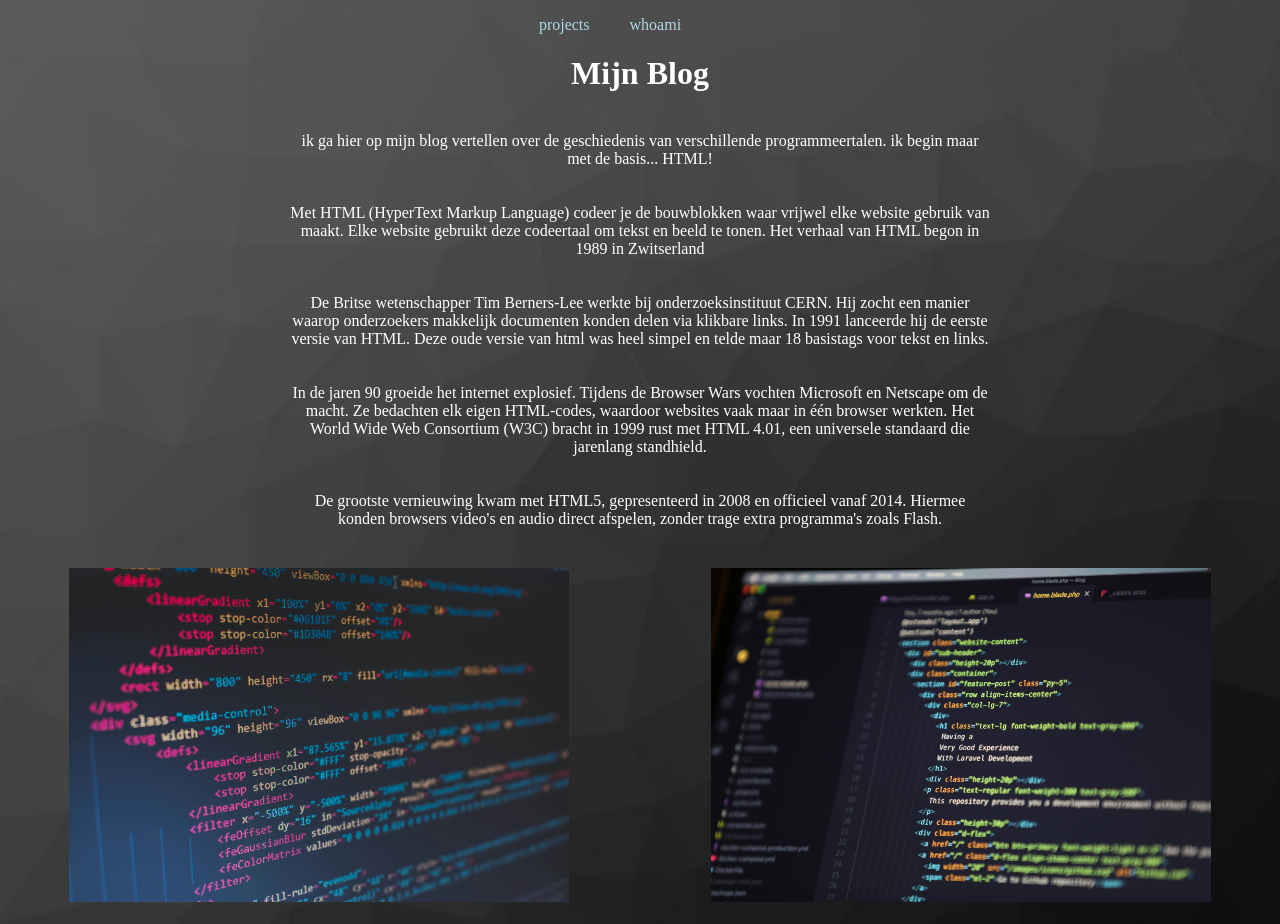
==== blog.html @ 873aadfd "Publish portfolio" ====
<!doctype html>
<html lang="nl">
<head>
    <meta charset="UTF-8">
    <meta name="viewport" content="width=device-width, initial-scale=1">
    <title>Mijn Blog</title>
    <link rel="stylesheet" href="styles.css">
    <link href="https://fonts.googleapis.com/css2?family=Merriweather:ital,opsz,wght@0,18..144,300..900;1,18..144,300..900&display=swap" rel="stylesheet">

</head>
    <body>
        <div class="dropdown">
        <ul class="dropdown-content">
            <li><a href="projects.html">projects</a></li>
            <li><a href="whoami.html">whoami</a></li>
        </ul>
        </div>
        <h1 class="h1">Mijn Blog</h1>
        <p class="blogtekst">
ik ga hier op mijn blog vertellen over de geschiedenis van verschillende programmeertalen. ik begin maar met de basis... HTML! <br><br><br>

Met HTML (HyperText Markup Language) codeer je de bouwblokken waar vrijwel elke website gebruik van maakt. Elke website gebruikt deze codeertaal om tekst en beeld te tonen. Het verhaal van HTML begon in 1989 in Zwitserland<br><br><br>

De Britse wetenschapper Tim Berners-Lee werkte bij onderzoeksinstituut CERN. Hij zocht een manier waarop onderzoekers makkelijk documenten konden delen via klikbare links. In 1991 lanceerde hij de eerste versie van HTML. Deze oude versie van html was heel simpel en telde maar 18 basistags voor tekst en links.<br><br><br>

In de jaren 90 groeide het internet explosief. Tijdens de Browser Wars vochten Microsoft en Netscape om de macht. Ze bedachten elk eigen HTML-codes, waardoor websites vaak maar in één browser werkten. Het World Wide Web Consortium (W3C) bracht in 1999 rust met HTML 4.01, een universele standaard die jarenlang standhield.<br><br><br>

De grootste vernieuwing kwam met HTML5, gepresenteerd in 2008 en officieel vanaf 2014. Hiermee konden browsers video's en audio direct afspelen, zonder trage extra programma's zoals Flash.</p>

    <div class="afbeeldingen-blog"> 
        <img src="florian-olivo-4hbJ-eymZ1o-unsplash.jpg" alt="code van html" class="afbeelding-html1"> <img src="mohammad-rahmani-oXlXu2qukGE-unsplash.jpg" alt="code van html" class="afbeelding-html2">
    </div>
    </body>
</html>
---- styles.css ----
.dropdown ul{
display: flex;
justify-content: center;
padding-right: 100px;
list-style: none;
gap: 40px;
color: lightblue;
}

.dropdown a{
display: inline-block;
text-decoration: none;
color: lightblue;
transition: color 0.3s ease;
}

.dropdown a:hover{
    color: #4adb07
}

body{
    background-image: url('black-trianglify.jpg');
    min-height: 100vh;
    background-size: cover;
    background-position: center;
    background-repeat: no-repeat;
    font-family: "Press Start 2P"
}

p{
    text-align: center;
}

.whoamitxt{
    color: white;
    max-width: 900px;
    margin: 40px auto;
    padding: 0 25px;
    line-height: 1.8;
}

.afbeeldingen-whoami{
    display: flex;
    justify-content: center;
}

.afbeeldingen-blog{
    display: flex;
    gap:20px;
    justify-content: center;
}

.afbeelding-html1{
    width: 500px;
    margin: auto;
}

.afbeelding-html2{
    width: 500px;
    margin: auto;
}

.afbeelding-html{
    display: block;
    width: 250px;
    margin: 20px auto 0;
    height: 250px;
}

.blogtekst{
    max-width: 700px;
    margin: 40px auto;
    padding: 0 25px;
    color:white;
}

.h1{
    text-align: center;
    color:white
}

li {
    list-style: none;
    text-align: center;
}

.hotelsimclick{
    width: 300px;
    display: block;
    margin: 20px auto 0;
    display: inline-block;
    padding: 0;
    transition: transform 0.2s ease;
}

.fototext a:hover .hotelsimclick,
.fototext a:focus .hotelsimclick {
    transform: scale(1.05);
}

.fototext a {
    display: inline-block;
    text-decoration: none;
}

.hover_tekst{
    display: block;
    text-decoration: none;
    list-style: none;
    opacity: 0;
    transform: translateY(-10px);
    transition: opacity 0.3s ease;
    text-align: center;
    margin-top: 10px;
    color: white;
}

.fototext a:hover .hover_tekst,
.fototext a:focus .hover_tekst {
    opacity: 1;
    transform: translateY(0px);
}

.fototext a,
.fototext a:visited,
.fototext a:hover {
    text-decoration: none;
}
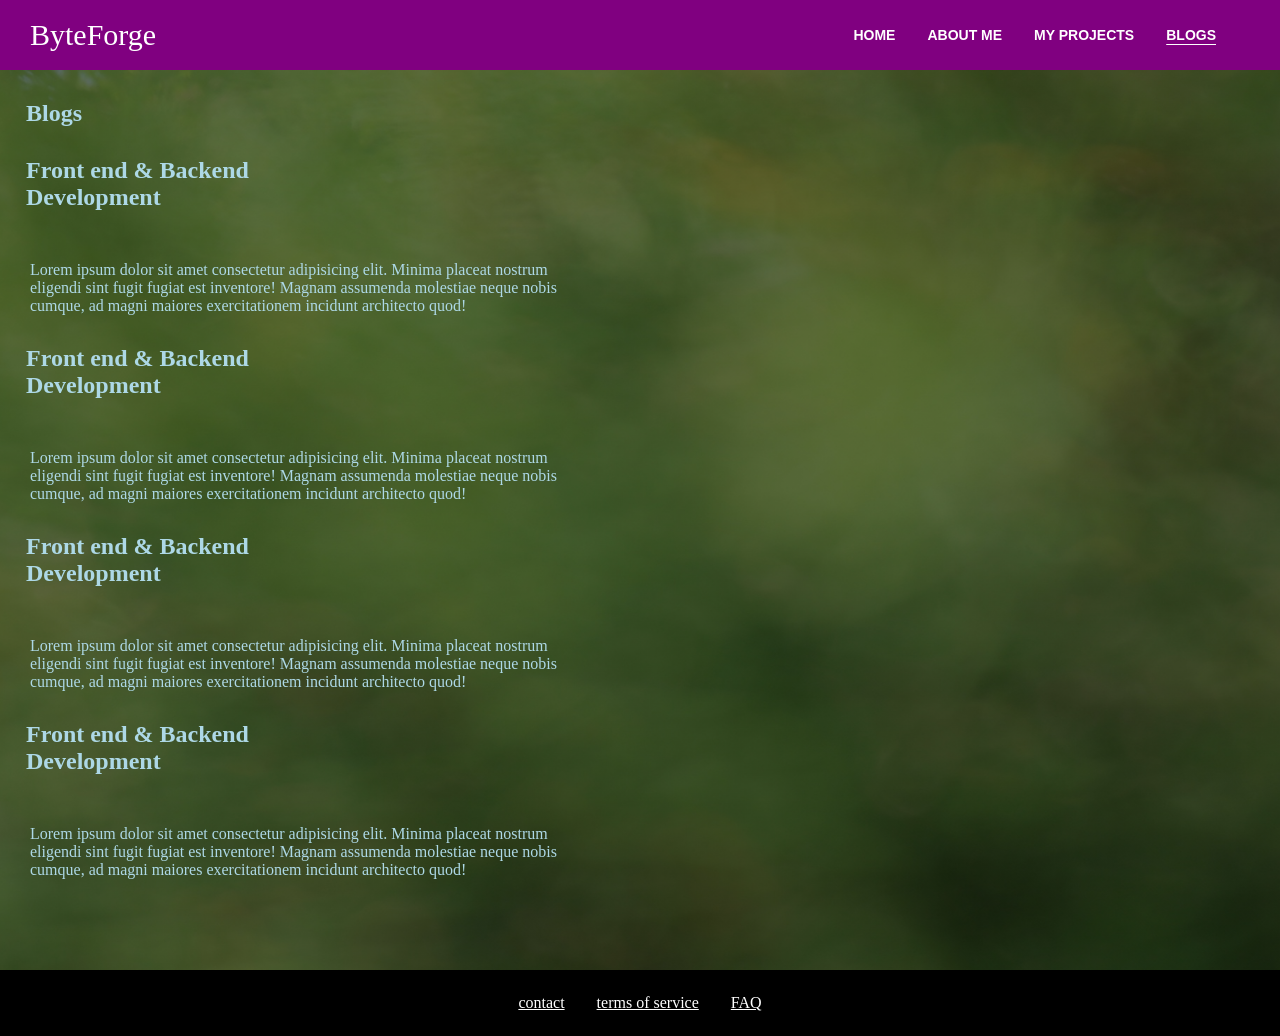
==== commit bbe5cdf2: "Publish portfolio website" ====
--- a/blog.html
+++ b/blog.html
@@ -1,34 +1,86 @@
 <!doctype html>
 <html lang="nl">
-<head>
-    <meta charset="UTF-8">
-    <meta name="viewport" content="width=device-width, initial-scale=1">
-    <title>Mijn Blog</title>
-    <link rel="stylesheet" href="styles.css">
-    <link href="https://fonts.googleapis.com/css2?family=Merriweather:ital,opsz,wght@0,18..144,300..900;1,18..144,300..900&display=swap" rel="stylesheet">
-
-</head>
-    <body>
-        <div class="dropdown">
-        <ul class="dropdown-content">
-            <li><a href="projects.html">projects</a></li>
-            <li><a href="whoami.html">whoami</a></li>
-        </ul>
+  <head>
+    <meta charset="UTF-8" />
+    <meta name="viewport" content="width=device-width, initial-scale=1.0" />
+    <link rel="stylesheet" href="blog.css" />
+    <title>homepage</title>
+  </head>
+  <body>
+    <header>
+      <section>
+      <div class="icon">
+        <a href="index.html" class="iconlink">
+          <span class="logo">ByteForge</span>
+        </a>
+      </div>
+      <nav class="navbar">
+        <div class="menu">
+          <ul>
+            <li><a href="index.html">HOME</a></li>
+            <li><a href="whoami.html">ABOUT ME</a></li>
+            <li><a href="projects.html">MY PROJECTS</a></li>
+            <li><a href="blog.html" class="active">BLOGS</a></li>
+          </ul>
         </div>
-        <h1 class="h1">Mijn Blog</h1>
-        <p class="blogtekst">
-ik ga hier op mijn blog vertellen over de geschiedenis van verschillende programmeertalen. ik begin maar met de basis... HTML! <br><br><br>
-
-Met HTML (HyperText Markup Language) codeer je de bouwblokken waar vrijwel elke website gebruik van maakt. Elke website gebruikt deze codeertaal om tekst en beeld te tonen. Het verhaal van HTML begon in 1989 in Zwitserland<br><br><br>
-
-De Britse wetenschapper Tim Berners-Lee werkte bij onderzoeksinstituut CERN. Hij zocht een manier waarop onderzoekers makkelijk documenten konden delen via klikbare links. In 1991 lanceerde hij de eerste versie van HTML. Deze oude versie van html was heel simpel en telde maar 18 basistags voor tekst en links.<br><br><br>
-
-In de jaren 90 groeide het internet explosief. Tijdens de Browser Wars vochten Microsoft en Netscape om de macht. Ze bedachten elk eigen HTML-codes, waardoor websites vaak maar in één browser werkten. Het World Wide Web Consortium (W3C) bracht in 1999 rust met HTML 4.01, een universele standaard die jarenlang standhield.<br><br><br>
-
-De grootste vernieuwing kwam met HTML5, gepresenteerd in 2008 en officieel vanaf 2014. Hiermee konden browsers video's en audio direct afspelen, zonder trage extra programma's zoals Flash.</p>
-
-    <div class="afbeeldingen-blog"> 
-        <img src="florian-olivo-4hbJ-eymZ1o-unsplash.jpg" alt="code van html" class="afbeelding-html1"> <img src="mohammad-rahmani-oXlXu2qukGE-unsplash.jpg" alt="code van html" class="afbeelding-html2">
-    </div>
-    </body>
+      </nav>
+      </section>
+    </header>
+    <main>
+      <section>
+        <h1 class="title">Blogs</h1>
+        <article>
+          <h2 class="title">Front end & Backend<br />Development</h1>
+          <p class="par">
+            Lorem ipsum dolor sit amet consectetur adipisicing elit. Minima
+            placeat nostrum <br />eligendi sint fugit fugiat est inventore!
+            Magnam assumenda molestiae neque nobis <br />cumque, ad magni
+            maiores exercitationem incidunt architecto quod!
+          </p>
+        </article>
+        <article>
+          <h2 class="title">Front end & Backend<br />Development</h1>
+          <p class="par">
+            Lorem ipsum dolor sit amet consectetur adipisicing elit. Minima
+            placeat nostrum <br />eligendi sint fugit fugiat est inventore!
+            Magnam assumenda molestiae neque nobis <br />cumque, ad magni
+            maiores exercitationem incidunt architecto quod!
+          </p>
+        </article>
+        <article>
+          <h2 class="title">Front end & Backend<br />Development</h1>
+          <p class="par">
+            Lorem ipsum dolor sit amet consectetur adipisicing elit. Minima
+            placeat nostrum <br />eligendi sint fugit fugiat est inventore!
+            Magnam assumenda molestiae neque nobis <br />cumque, ad magni
+            maiores exercitationem incidunt architecto quod!
+          </p>
+        </article>
+        <article>
+          <h2 class="title">Front end & Backend<br />Development</h1>
+          <p class="par">
+            Lorem ipsum dolor sit amet consectetur adipisicing elit. Minima
+            placeat nostrum <br />eligendi sint fugit fugiat est inventore!
+            Magnam assumenda molestiae neque nobis <br />cumque, ad magni
+            maiores exercitationem incidunt architecto quod!
+          </p>
+        </article>
+      </section>
+    </main>
+    <footer>
+      <section class="footer">
+      <ul>
+        <li>
+        <a href="#">contact</a>
+        </li>
+        <li>
+        <a href="#">terms of service</a>
+        </li>
+        <li>
+        <a href="#">FAQ</a>
+        </li>
+      </ul>
+      </section>
+    </footer>
+  </body>
 </html>
--- a/blog.css
+++ b/blog.css
@@ -0,0 +1 @@
+@import url("shared.css");
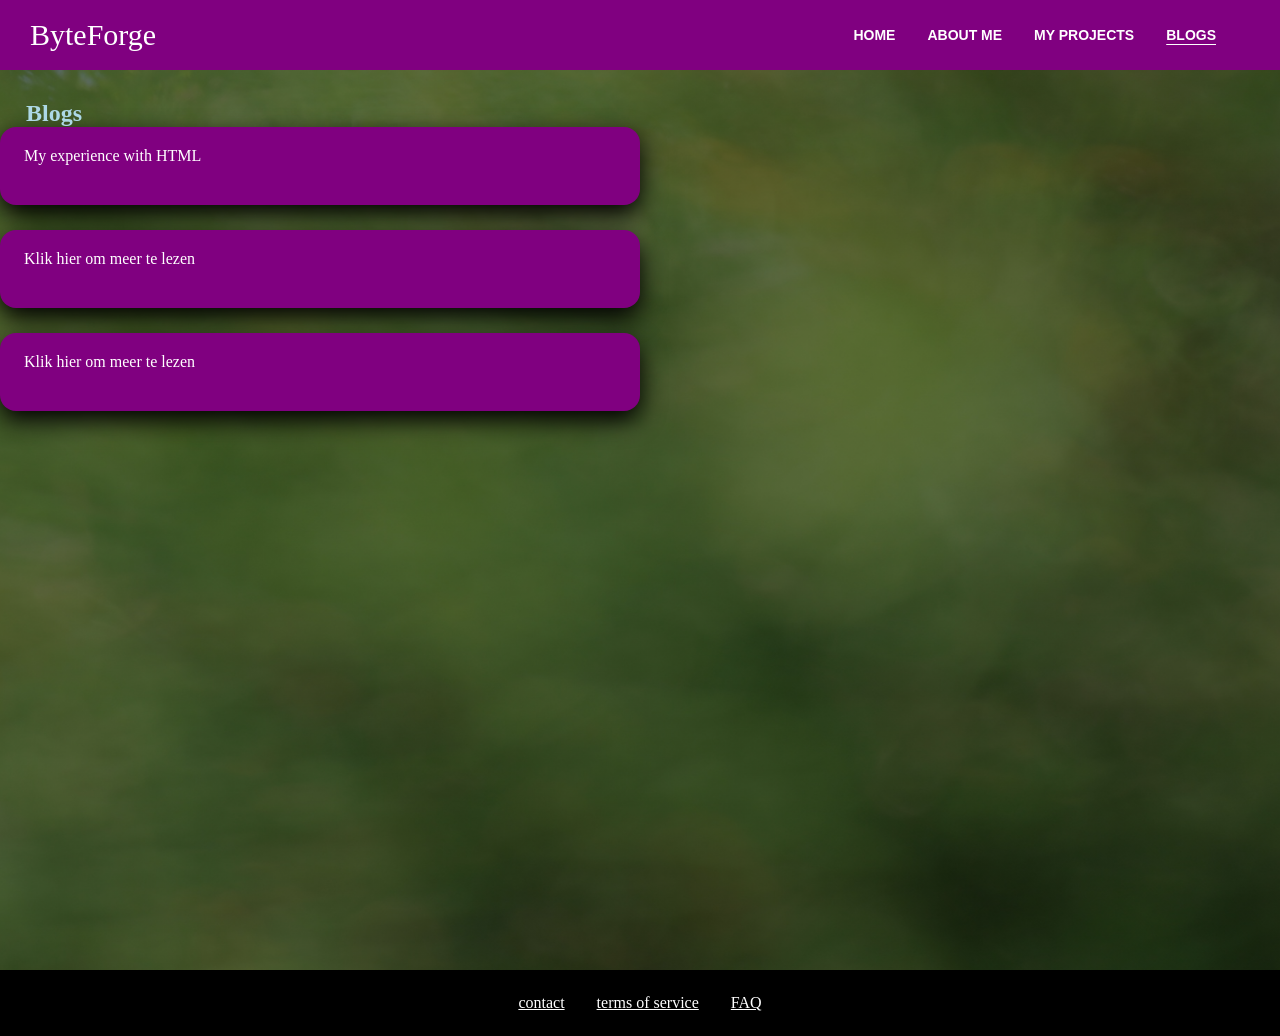
==== commit 814131f9: "Update blog layout and content" ====
--- a/blog.html
+++ b/blog.html
@@ -9,78 +9,93 @@
   <body>
     <header>
       <section>
-      <div class="icon">
-        <a href="index.html" class="iconlink">
-          <span class="logo">ByteForge</span>
-        </a>
-      </div>
-      <nav class="navbar">
-        <div class="menu">
-          <ul>
-            <li><a href="index.html">HOME</a></li>
-            <li><a href="whoami.html">ABOUT ME</a></li>
-            <li><a href="projects.html">MY PROJECTS</a></li>
-            <li><a href="blog.html" class="active">BLOGS</a></li>
-          </ul>
+        <div class="icon">
+          <a href="index.html" class="iconlink">
+            <span class="logo">ByteForge</span>
+          </a>
         </div>
-      </nav>
+        <nav class="navbar">
+          <div class="menu">
+            <ul>
+              <li><a href="index.html">HOME</a></li>
+              <li><a href="whoami.html">ABOUT ME</a></li>
+              <li><a href="projects.html">MY PROJECTS</a></li>
+              <li><a href="blog.html" class="active">BLOGS</a></li>
+            </ul>
+          </div>
+        </nav>
       </section>
     </header>
     <main>
       <section>
         <h1 class="title">Blogs</h1>
-        <article>
-          <h2 class="title">Front end & Backend<br />Development</h1>
-          <p class="par">
-            Lorem ipsum dolor sit amet consectetur adipisicing elit. Minima
-            placeat nostrum <br />eligendi sint fugit fugiat est inventore!
-            Magnam assumenda molestiae neque nobis <br />cumque, ad magni
-            maiores exercitationem incidunt architecto quod!
-          </p>
-        </article>
-        <article>
-          <h2 class="title">Front end & Backend<br />Development</h1>
-          <p class="par">
-            Lorem ipsum dolor sit amet consectetur adipisicing elit. Minima
-            placeat nostrum <br />eligendi sint fugit fugiat est inventore!
-            Magnam assumenda molestiae neque nobis <br />cumque, ad magni
-            maiores exercitationem incidunt architecto quod!
-          </p>
-        </article>
-        <article>
-          <h2 class="title">Front end & Backend<br />Development</h1>
-          <p class="par">
-            Lorem ipsum dolor sit amet consectetur adipisicing elit. Minima
-            placeat nostrum <br />eligendi sint fugit fugiat est inventore!
-            Magnam assumenda molestiae neque nobis <br />cumque, ad magni
-            maiores exercitationem incidunt architecto quod!
-          </p>
-        </article>
-        <article>
-          <h2 class="title">Front end & Backend<br />Development</h1>
-          <p class="par">
-            Lorem ipsum dolor sit amet consectetur adipisicing elit. Minima
-            placeat nostrum <br />eligendi sint fugit fugiat est inventore!
-            Magnam assumenda molestiae neque nobis <br />cumque, ad magni
-            maiores exercitationem incidunt architecto quod!
-          </p>
-        </article>
+        <details class="blogitem">
+          <article>
+            <h2 class="headertitle"><br />My HTML experience</h2>
+            <p class="par">
+              I built my first HTML and PHP webpage when I was about 19 years
+              old. <br />The webpage was nothing special, but it was able to
+              gather data from the <br />
+              backend and show it on screen. Shis is my second time ever working
+              with <br />HTML and it's going quite well!
+            </p>
+          </article>
+          <summary>My experience with HTML</summary>
+        </details>
+        <details class="blogitem">
+          <article>
+            <h2 class="title">Front end & Backend<br />Development</h2>
+            <p class="par">
+              Lorem ipsum dolor sit amet consectetur adipisicing elit. Minima
+              placeat nostrum <br />eligendi sint fugit fugiat est inventore!
+              Magnam assumenda molestiae neque nobis <br />cumque, ad magni
+              maiores exercitationem incidunt architecto quod!
+            </p>
+          </article>
+          <summary>Klik hier om meer te lezen</summary>
+          <div class="inhoud">
+            <p>
+              Dit is de tekst of inhoud die tevoorschijn komt wanneer je op de
+              titel hierboven klikt. Je kunt hier alles in plaatsen: tekst,
+              afbeeldingen of andere HTML-elementen.
+            </p>
+          </div>
+        </details>
+        <details class="blogitem">
+          <article>
+            <h2 class="title">Front end & Backend<br />Development</h2>
+            <p class="par">
+              Lorem ipsum dolor sit amet consectetur adipisicing elit. Minima
+              placeat nostrum <br />eligendi sint fugit fugiat est inventore!
+              Magnam assumenda molestiae neque nobis <br />cumque, ad magni
+              maiores exercitationem incidunt architecto quod!
+            </p>
+          </article>
+          <summary>Klik hier om meer te lezen</summary>
+          <div class="inhoud">
+            <p>
+              Dit is de tekst of inhoud die tevoorschijn komt wanneer je op de
+              titel hierboven klikt. Je kunt hier alles in plaatsen: tekst,
+              afbeeldingen of andere HTML-elementen.
+            </p>
+          </div>
+        </details>
       </section>
     </main>
     <footer>
       <section class="footer">
-      <ul>
-        <li>
-        <a href="#">contact</a>
-        </li>
-        <li>
-        <a href="#">terms of service</a>
-        </li>
-        <li>
-        <a href="#">FAQ</a>
-        </li>
-      </ul>
+        <ul>
+          <li>
+            <a href="#">contact</a>
+          </li>
+          <li>
+            <a href="#">terms of service</a>
+          </li>
+          <li>
+            <a href="#">FAQ</a>
+          </li>
+        </ul>
       </section>
     </footer>
   </body>
-</html>+</html>
--- a/blog.css
+++ b/blog.css
@@ -1 +1,223 @@
-@import url("shared.css");
+* {
+  margin: 0px;
+  padding: 0px;
+  box-sizing: border-box;
+}
+
+footer a {
+  background-color: black;
+  color: white;
+}
+
+footer {
+  display: flex;
+  justify-content: center;
+  background-color: black;
+  padding: 24px;
+}
+
+footer li {
+  display: flex;
+  gap: 32px;
+  list-style: none;
+  flex-wrap: wrap;
+  justify-content: center;
+  text-decoration: underline;
+}
+
+footer ul {
+  display: flex;
+  gap: 32px;
+  flex-wrap: wrap;
+  justify-content: center;
+  list-style: none;
+}
+
+main {
+  width: 100%;
+  min-height: 100vh;
+  background:
+    linear-gradient(to top, rgba(0, 0, 0, 0.5) 50%, rgba(0, 0, 0, 0.5) 50%),
+    url(backgroundwebsite.jpg);
+  background-size: cover;
+  background-position: center top;
+  background-repeat: no-repeat;
+  display: flex;
+  flex-direction: column;
+  min-height: 100vh;
+}
+
+header {
+  display: flex;
+  justify-content: space-between;
+  align-items: center;
+  width: 100%;
+  background-color: purple;
+}
+
+.navbar,
+.logo {
+  min-height: 10px;
+  height: 70px;
+  flex-grow: 0;
+  padding-right: 5%;
+}
+
+.iconlink {
+  color: white;
+  margin-left: 30px;
+  margin-top: 20px;
+}
+
+.logo {
+  font-size: 30px;
+}
+
+header section {
+  display: flex;
+  justify-content: space-between;
+  align-items: center;
+  width: 100%;
+}
+
+.navbar ul {
+  float: left;
+  display: flex;
+  align-items: center;
+  gap: 32px;
+}
+
+.navbar ul li {
+  list-style: none;
+  margin: 27px 0 0;
+  font-size: 14px;
+  width: auto;
+}
+
+.navbar li a {
+  text-decoration: none;
+  color: white;
+  font-family: Arial;
+  font-weight: bold;
+  transition: 0.4s ease-in-out;
+  display: inline-block;
+  justify-content: space-between;
+}
+
+.navbar ul li a:hover {
+  color: orangered;
+}
+
+.navbar ul li a.active {
+  text-decoration: underline;
+  text-underline-offset: 4px;
+}
+
+.iconlink {
+  text-decoration: none;
+}
+
+.content {
+  display: flex;
+  flex-grow: 5;
+  flex-direction: column;
+}
+
+.title {
+  padding-left: 26px;
+  padding-top: 30px;
+  color: lightblue;
+}
+
+.headertitle {
+  margin-top: auto;
+  padding-top: 0px;
+  padding-left: 26px;
+  color: lightblue;
+}
+
+.blogitem p {
+  gap: 1px;
+}
+
+.par {
+  padding-left: 30px;
+  padding-top: 50px;
+  color: lightblue;
+}
+
+details {
+  margin-bottom: 25px;
+}
+
+.blogitem {
+  background: purple;
+  width: 50%;
+  border-radius: 16px;
+  padding: 0;
+  overflow: hidden;
+  box-shadow: 0 10px 25px rgba(0 0, 0, 50);
+  padding-bottom: 20px;
+}
+
+.blogitem summary {
+  display: flex;
+  justify-content: space-between;
+  align-items: center;
+  padding: 20px 24px;
+  cursor: pointer;
+  color: white;
+}
+
+.blogitem[open] summary {
+  border-bottom: 1px solid rgba(255, 255, 255, 0.1);
+}
+
+@media (max-width: 768px) {
+  header section {
+    gap: 20px;
+    padding: 12px 20px;
+  }
+
+  .navbar,
+  .logo {
+    height: auto;
+    padding-right: 0;
+  }
+
+  .iconlink {
+    margin: 0;
+  }
+
+  .navbar ul {
+    float: none;
+    flex-wrap: wrap;
+    justify-content: flex-end;
+    gap: 20px;
+  }
+
+  .navbar ul li {
+    margin: 0;
+  }
+
+  .navbar li a {
+    white-space: nowrap;
+  }
+}
+
+@media (max-width: 480px) {
+  header section {
+    flex-direction: column;
+    gap: 12px;
+    padding: 12px 16px;
+  }
+
+  .navbar {
+    width: 100%;
+  }
+
+  .navbar ul {
+    justify-content: center;
+    gap: 12px;
+  }
+}
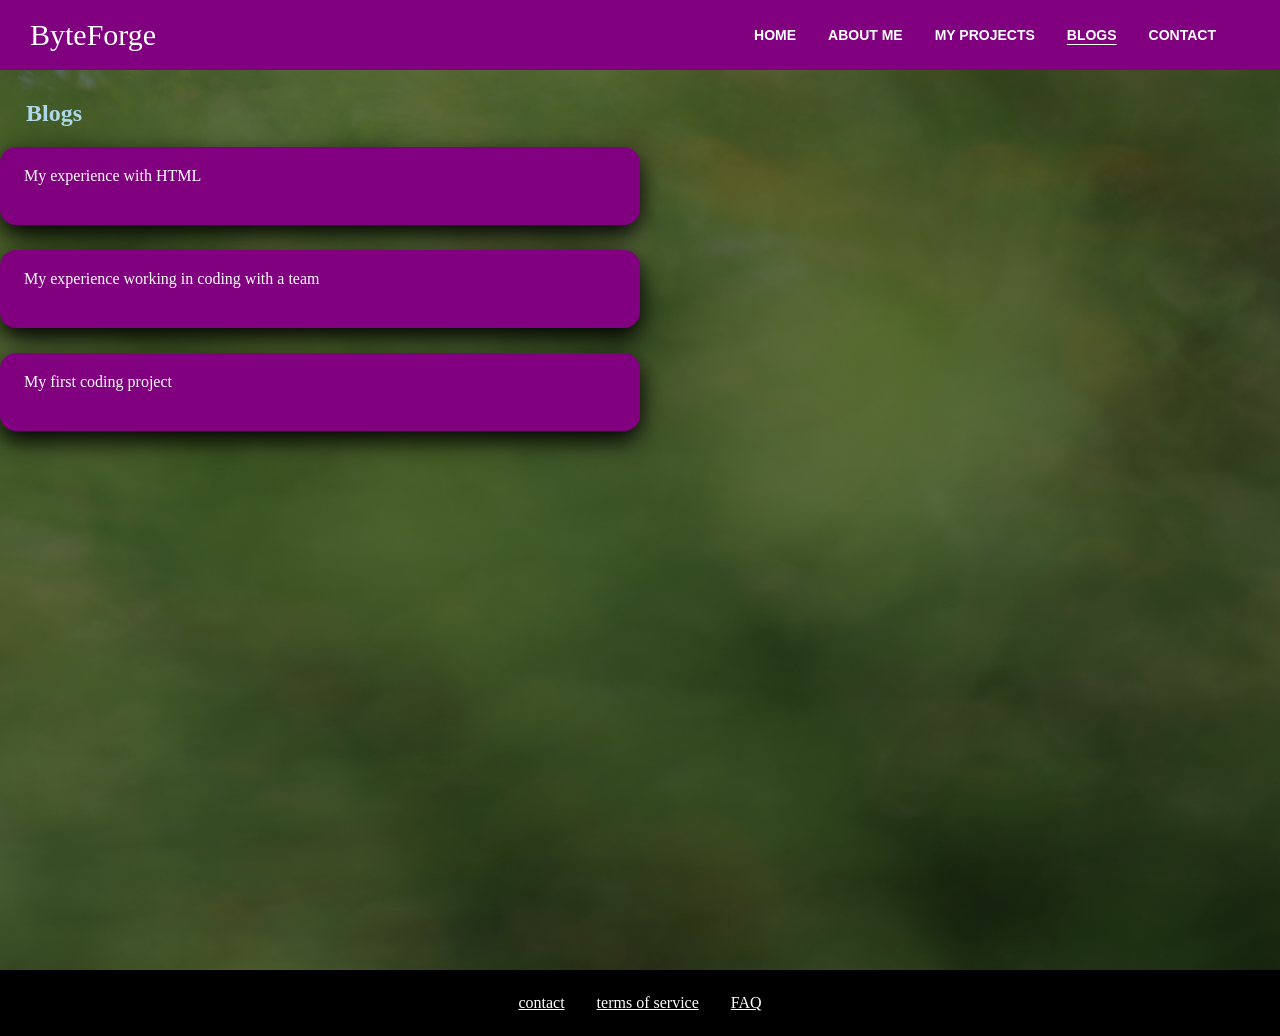
==== commit 2781640d: "Update portfolio pages and add contact section Co-authored-by: Copilot <223556219+Copilot@users.nore" ====
--- a/blog.html
+++ b/blog.html
@@ -4,6 +4,7 @@
     <meta charset="UTF-8" />
     <meta name="viewport" content="width=device-width, initial-scale=1.0" />
     <link rel="stylesheet" href="blog.css" />
+    <script src="blog.js" defer></script>
     <title>homepage</title>
   </head>
   <body>
@@ -21,6 +22,7 @@
               <li><a href="whoami.html">ABOUT ME</a></li>
               <li><a href="projects.html">MY PROJECTS</a></li>
               <li><a href="blog.html" class="active">BLOGS</a></li>
+              <li><a href="contact.html">CONTACT</a></li>
             </ul>
           </div>
         </nav>
@@ -40,7 +42,7 @@
               with <br />HTML and it's going quite well!
             </p>
           </article>
-          <summary>My experience with HTML</summary>
+          <summary><span>My experience with HTML</span></summary>
         </details>
         <details class="blogitem">
           <article>
@@ -52,14 +54,9 @@
               maiores exercitationem incidunt architecto quod!
             </p>
           </article>
-          <summary>Klik hier om meer te lezen</summary>
-          <div class="inhoud">
-            <p>
-              Dit is de tekst of inhoud die tevoorschijn komt wanneer je op de
-              titel hierboven klikt. Je kunt hier alles in plaatsen: tekst,
-              afbeeldingen of andere HTML-elementen.
-            </p>
-          </div>
+          <summary>
+            <span>My experience working in coding with a team</span>
+          </summary>
         </details>
         <details class="blogitem">
           <article>
@@ -71,14 +68,7 @@
               maiores exercitationem incidunt architecto quod!
             </p>
           </article>
-          <summary>Klik hier om meer te lezen</summary>
-          <div class="inhoud">
-            <p>
-              Dit is de tekst of inhoud die tevoorschijn komt wanneer je op de
-              titel hierboven klikt. Je kunt hier alles in plaatsen: tekst,
-              afbeeldingen of andere HTML-elementen.
-            </p>
-          </div>
+          <summary><span>My first coding project</span></summary>
         </details>
       </section>
     </main>
--- a/blog.css
+++ b/blog.css
@@ -126,6 +126,7 @@
 .title {
   padding-left: 26px;
   padding-top: 30px;
+  padding-bottom: 20px;
   color: lightblue;
 }
 
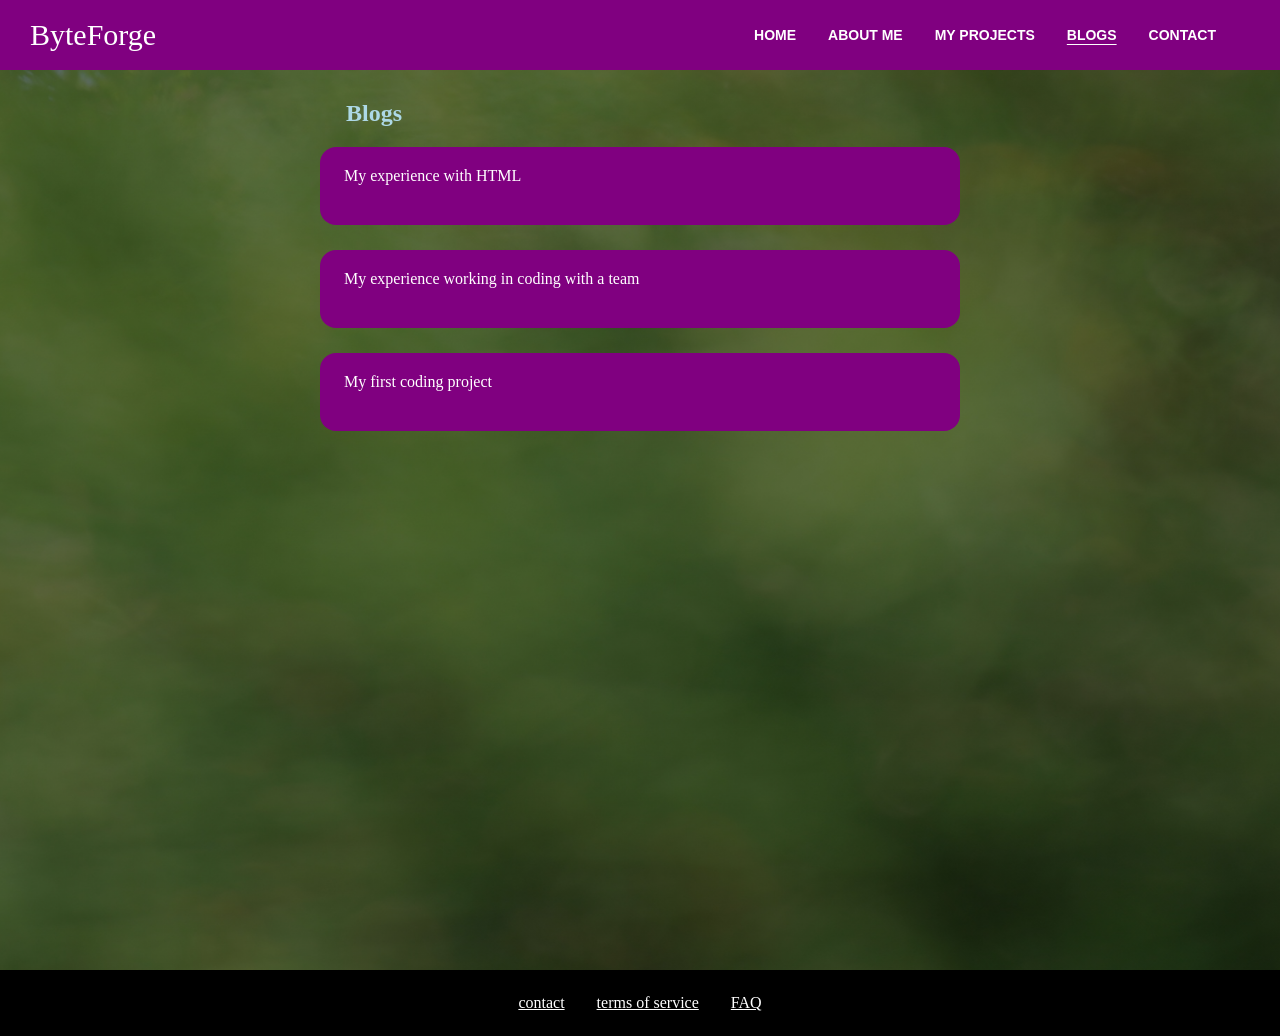
==== commit 1fcae446: "Update blog and about page styles Co-authored-by: Copilot <223556219+Copilot@users.noreply.github.co" ====
--- a/blog.html
+++ b/blog.html
@@ -30,46 +30,48 @@
     </header>
     <main>
       <section>
-        <h1 class="title">Blogs</h1>
-        <details class="blogitem">
-          <article>
-            <h2 class="headertitle"><br />My HTML experience</h2>
-            <p class="par">
-              I built my first HTML and PHP webpage when I was about 19 years
-              old. <br />The webpage was nothing special, but it was able to
-              gather data from the <br />
-              backend and show it on screen. Shis is my second time ever working
-              with <br />HTML and it's going quite well!
-            </p>
-          </article>
-          <summary><span>My experience with HTML</span></summary>
-        </details>
-        <details class="blogitem">
-          <article>
-            <h2 class="title">Front end & Backend<br />Development</h2>
-            <p class="par">
-              Lorem ipsum dolor sit amet consectetur adipisicing elit. Minima
-              placeat nostrum <br />eligendi sint fugit fugiat est inventore!
-              Magnam assumenda molestiae neque nobis <br />cumque, ad magni
-              maiores exercitationem incidunt architecto quod!
-            </p>
-          </article>
-          <summary>
-            <span>My experience working in coding with a team</span>
-          </summary>
-        </details>
-        <details class="blogitem">
-          <article>
-            <h2 class="title">Front end & Backend<br />Development</h2>
-            <p class="par">
-              Lorem ipsum dolor sit amet consectetur adipisicing elit. Minima
-              placeat nostrum <br />eligendi sint fugit fugiat est inventore!
-              Magnam assumenda molestiae neque nobis <br />cumque, ad magni
-              maiores exercitationem incidunt architecto quod!
-            </p>
-          </article>
-          <summary><span>My first coding project</span></summary>
-        </details>
+        <div class="artiekelen">
+          <h1 class="title">Blogs</h1>
+          <details class="blogitem">
+            <article>
+              <h2 class="headertitle"><br />My HTML experience</h2>
+              <p class="par">
+                I built my first HTML and PHP webpage when I was about 19 years
+                old. <br />The webpage was nothing special, but it was able to
+                gather data from the <br />
+                backend and show it on screen. Shis is my second time ever
+                working with <br />HTML and it's going quite well!
+              </p>
+            </article>
+            <summary><span>My experience with HTML</span></summary>
+          </details>
+          <details class="blogitem">
+            <article>
+              <h2 class="title">Front end & Backend<br />Development</h2>
+              <p class="par">
+                Lorem ipsum dolor sit amet consectetur adipisicing elit. Minima
+                placeat nostrum <br />eligendi sint fugit fugiat est inventore!
+                Magnam assumenda molestiae neque nobis <br />cumque, ad magni
+                maiores exercitationem incidunt architecto quod!
+              </p>
+            </article>
+            <summary>
+              <span>My experience working in coding with a team</span>
+            </summary>
+          </details>
+          <details class="blogitem">
+            <article>
+              <h2 class="title">Front end & Backend<br />Development</h2>
+              <p class="par">
+                Lorem ipsum dolor sit amet consectetur adipisicing elit. Minima
+                placeat nostrum <br />eligendi sint fugit fugiat est inventore!
+                Magnam assumenda molestiae neque nobis <br />cumque, ad magni
+                maiores exercitationem incidunt architecto quod!
+              </p>
+            </article>
+            <summary><span>My first coding project</span></summary>
+          </details>
+        </div>
       </section>
     </main>
     <footer>
--- a/blog.css
+++ b/blog.css
@@ -139,6 +139,7 @@
 
 .blogitem p {
   gap: 1px;
+  margin: auto;
 }
 
 .par {
@@ -153,11 +154,9 @@
 
 .blogitem {
   background: purple;
-  width: 50%;
+  width: 100%;
   border-radius: 16px;
   padding: 0;
-  overflow: hidden;
-  box-shadow: 0 10px 25px rgba(0 0, 0, 50);
   padding-bottom: 20px;
 }
 
@@ -172,6 +171,11 @@
 
 .blogitem[open] summary {
   border-bottom: 1px solid rgba(255, 255, 255, 0.1);
+}
+
+.artiekelen {
+  width: 50%;
+  margin: 0 auto;
 }
 
 @media (max-width: 768px) {
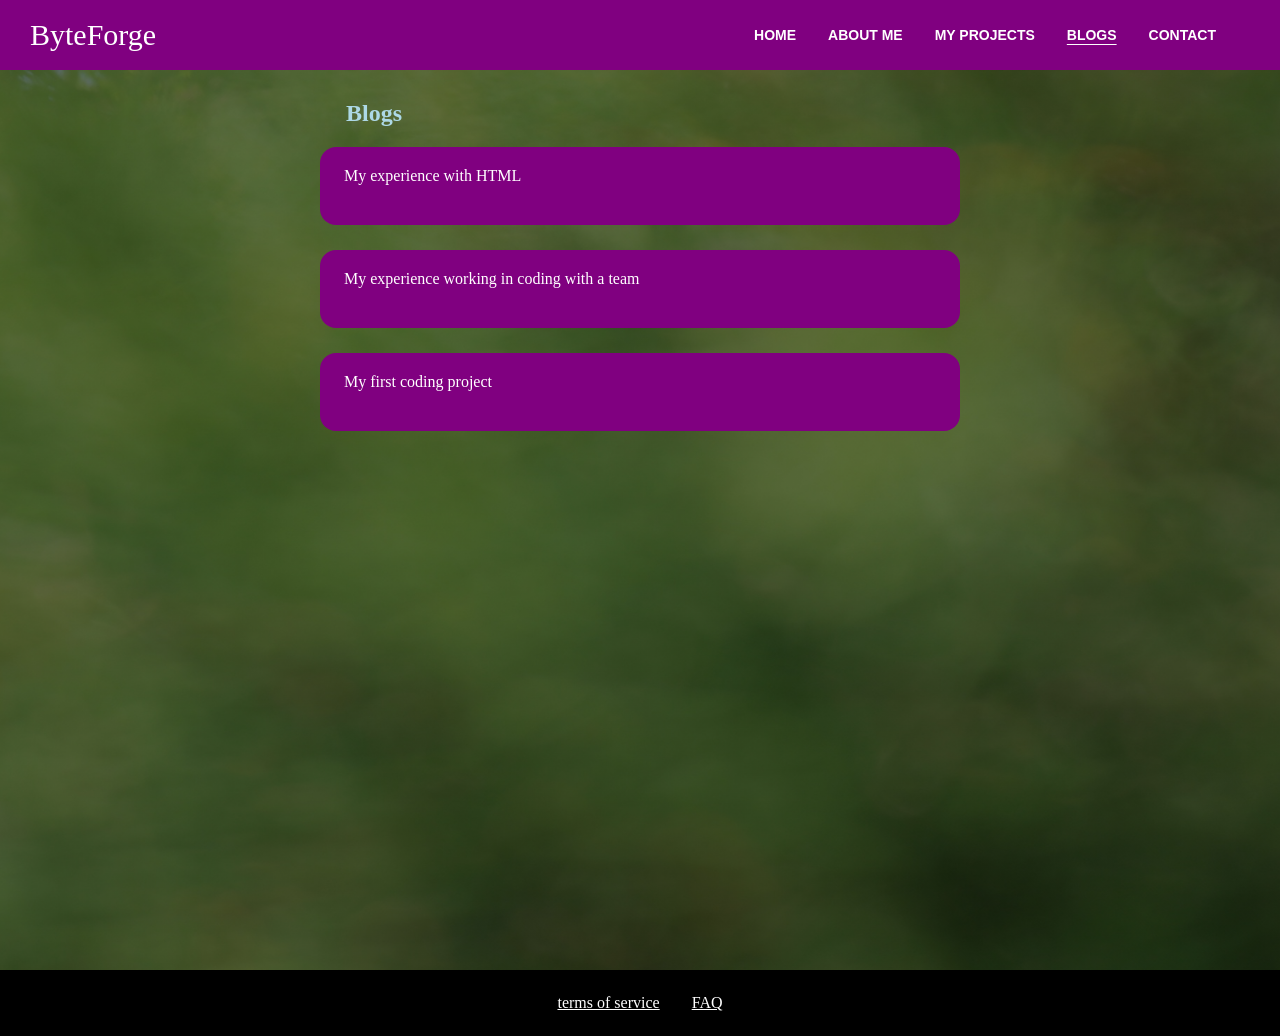
==== commit fe41db2b: "Lighten page text and update footer links Co-authored-by: Copilot <223556219+Copilot@users.noreply.g" ====
--- a/blog.html
+++ b/blog.html
@@ -78,9 +78,6 @@
       <section class="footer">
         <ul>
           <li>
-            <a href="#">contact</a>
-          </li>
-          <li>
             <a href="#">terms of service</a>
           </li>
           <li>
